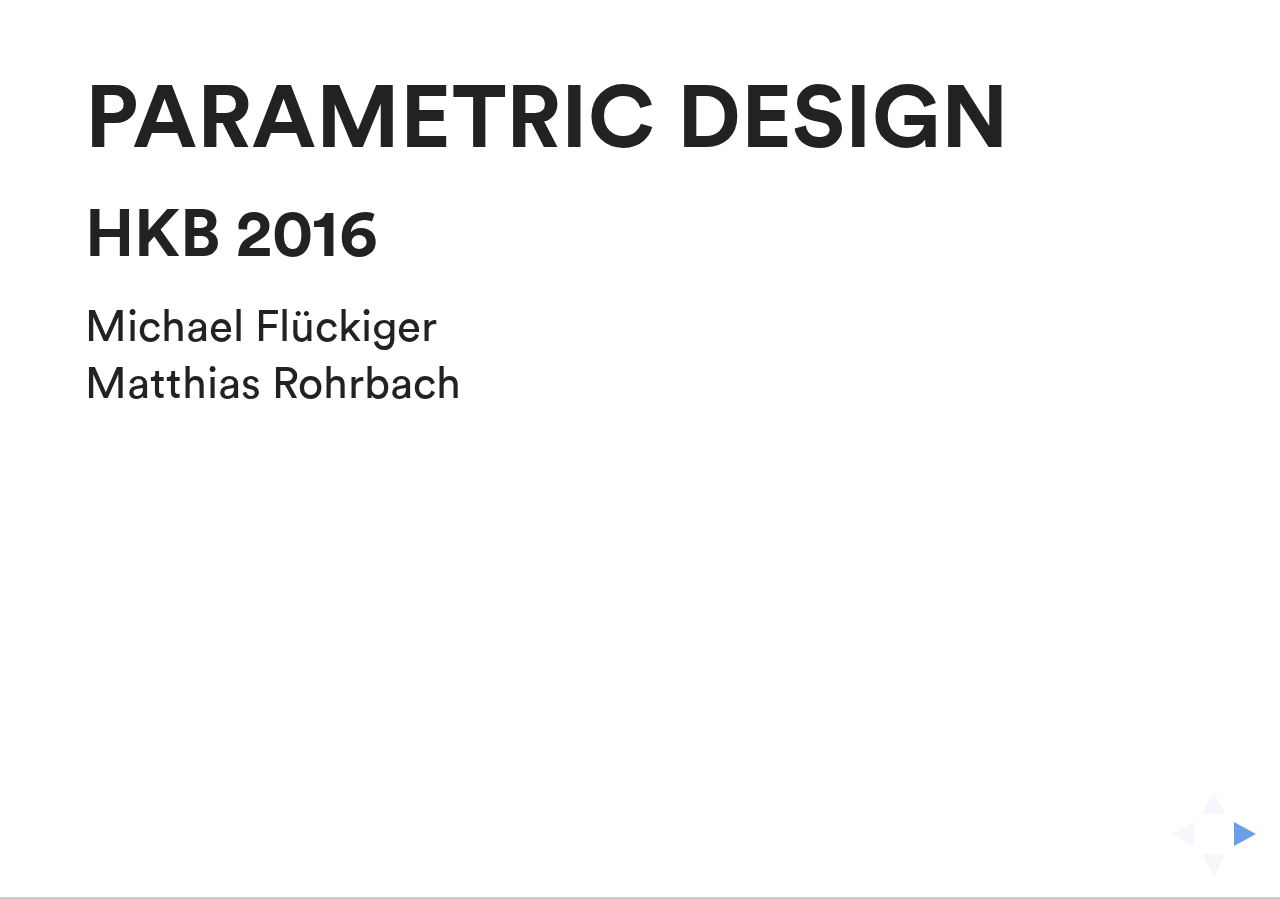
==== hkb_parametric/index.html @ 39b9b1ec "praesentation" ====
<!doctype html>
<html lang="en">

	<head>
		<meta charset="utf-8">

		<title>reveal.js – The HTML Presentation Framework</title>

		<meta name="description" content="A framework for easily creating beautiful presentations using HTML">
		<meta name="author" content="Hakim El Hattab">

		<meta name="apple-mobile-web-app-capable" content="yes">
		<meta name="apple-mobile-web-app-status-bar-style" content="black-translucent">

		<meta name="viewport" content="width=device-width, initial-scale=1.0, maximum-scale=1.0, user-scalable=no, minimal-ui">

		<link rel="stylesheet" href="css/reveal.css">
		<link rel="stylesheet" href="css/theme/robandrose.css" id="theme">

		<!-- Code syntax highlighting -->
		<link rel="stylesheet" href="lib/css/simple.css">

		<!-- Printing and PDF exports -->
		<script>
			var link = document.createElement( 'link' );
			link.rel = 'stylesheet';
			link.type = 'text/css';
			link.href = window.location.search.match( /print-pdf/gi ) ? 'css/print/pdf.css' : 'css/print/paper.css';
			document.getElementsByTagName( 'head' )[0].appendChild( link );
		</script>
	</head>

	<body>

		<div class="reveal">

			<!-- Any section element inside of this container is displayed as a slide -->
			<div class="slides">

				<section data-markdown>
						# Parametric Design
						## HKB 2016 
						Michael Flückiger  
						Matthias Rohrbach

						
				</section>

				<section data-markdown>
						## Einführung Processing
						### Geschichte:
						Processing wurde von Ben Fry und Casey Reas 2001 am MIT Media Lab entwickelt, quasi als direkter Nachfolger des «Disign by Numbers» Projekt von John Maeda, in deren Klasse sie studierten.

						Das Ziel war es eine vereinfachte Programmierumgebung zu entwickeln um einen einfachen Einstieg in die Programmierung zu ermöglichen. 

						
						
				</section>
				<section data-markdown>
					Die Basis von Processing ist die Programmiersprache JAVA. Processing ist eine Bibliothek dieser Sprache und hat alle Möglichkeiten, die auch Java bietet.

				</section>

				
				<!-- Example of nested vertical slides -->
				<section>
					<section data-markdown>
						### Processing ist:
						Eine Community und Foundation
						![alt text](img/processing/p_foundation.png "")
					</section>

					<section data-markdown>
						Eine Webseite
						![alt text](img/processing/processing_org.png "")						
					</section>
					<section data-markdown>
						… mit einem Nachschlagewerk
						![alt text](img/processing/processing_org_ref.png "")						
					</section>
		
					<section data-markdown>
						Eine IDE (integrated development environment)
						![alt text](img/processing/p_ide.png "")						
					</section>
					

					<section data-markdown>
						Ein Ecosystem mit vielen Libraries und verwandten Projekten wie P5.js
						![alt text](img/processing/p5js.png "")						
					</section>	
					<section data-markdown>
						arduino für die Mikrokontrollerprogrammierung
						![alt text](img/processing/arduino.png "")						
					</section>				
				</section>


			</div>

		</div>






		<script src="lib/js/head.min.js"></script>
		<script src="js/reveal.js"></script>

		<script>

			// Full list of configuration options available at:
			// https://github.com/hakimel/reveal.js#configuration
			Reveal.initialize({
				controls: true,
				progress: true,
				history: true,
				center: false,
				transition: 'slide', // none/fade/slide/convex/concave/zoom


				// Optional reveal.js plugins
				dependencies: [
					{ src: 'lib/js/classList.js', condition: function() { return !document.body.classList; } },
					{ src: 'plugin/markdown/marked.js', condition: function() { return !!document.querySelector( '[data-markdown]' ); } },
					{ src: 'plugin/markdown/markdown.js', condition: function() { return !!document.querySelector( '[data-markdown]' ); } },
					{ src: 'plugin/highlight/highlight.js', async: true, callback: function() { hljs.initHighlightingOnLoad(); } },
					{ src: 'plugin/zoom-js/zoom.js', async: true },
					{ src: 'plugin/notes/notes.js', async: true }
				]
			});

		</script>

	</body>
</html>
---- hkb_parametric/css/reveal.css ----
/*!
 * reveal.js
 * http://lab.hakim.se/reveal-js
 * MIT licensed
 *
 * Copyright (C) 2016 Hakim El Hattab, http://hakim.se
 */
/*********************************************
 * RESET STYLES
 *********************************************/
html, body, .reveal div, .reveal span, .reveal applet, .reveal object, .reveal iframe,
.reveal h1, .reveal h2, .reveal h3, .reveal h4, .reveal h5, .reveal h6, .reveal p, .reveal blockquote, .reveal pre,
.reveal a, .reveal abbr, .reveal acronym, .reveal address, .reveal big, .reveal cite, .reveal code,
.reveal del, .reveal dfn, .reveal em, .reveal img, .reveal ins, .reveal kbd, .reveal q, .reveal s, .reveal samp,
.reveal small, .reveal strike, .reveal strong, .reveal sub, .reveal sup, .reveal tt, .reveal var,
.reveal b, .reveal u, .reveal center,
.reveal dl, .reveal dt, .reveal dd, .reveal ol, .reveal ul, .reveal li,
.reveal fieldset, .reveal form, .reveal label, .reveal legend,
.reveal table, .reveal caption, .reveal tbody, .reveal tfoot, .reveal thead, .reveal tr, .reveal th, .reveal td,
.reveal article, .reveal aside, .reveal canvas, .reveal details, .reveal embed,
.reveal figure, .reveal figcaption, .reveal footer, .reveal header, .reveal hgroup,
.reveal menu, .reveal nav, .reveal output, .reveal ruby, .reveal section, .reveal summary,
.reveal time, .reveal mark, .reveal audio, video {
  margin: 0;
  padding: 0;
  border: 0;
  font-size: 100%;
  font: inherit;
  vertical-align: baseline; }

.reveal article, .reveal aside, .reveal details, .reveal figcaption, .reveal figure,
.reveal footer, .reveal header, .reveal hgroup, .reveal menu, .reveal nav, .reveal section {
  display: block; }

/*********************************************
 * GLOBAL STYLES
 *********************************************/
html,
body {
  width: 100%;
  height: 100%;
  overflow: hidden; }

body {
  position: relative;
  line-height: 1;
  background-color: #fff;
  color: #000; }

html:-webkit-full-screen-ancestor {
  background-color: inherit; }

html:-moz-full-screen-ancestor {
  background-color: inherit; }

/*********************************************
 * VIEW FRAGMENTS
 *********************************************/
.reveal .slides section .fragment {
  opacity: 0;
  visibility: hidden;
  -webkit-transition: all 0.2s ease;
          transition: all 0.2s ease; }
  .reveal .slides section .fragment.visible {
    opacity: 1;
    visibility: visible; }

.reveal .slides section .fragment.grow {
  opacity: 1;
  visibility: visible; }
  .reveal .slides section .fragment.grow.visible {
    -webkit-transform: scale(1.3);
        -ms-transform: scale(1.3);
            transform: scale(1.3); }

.reveal .slides section .fragment.shrink {
  opacity: 1;
  visibility: visible; }
  .reveal .slides section .fragment.shrink.visible {
    -webkit-transform: scale(0.7);
        -ms-transform: scale(0.7);
            transform: scale(0.7); }

.reveal .slides section .fragment.zoom-in {
  -webkit-transform: scale(0.1);
      -ms-transform: scale(0.1);
          transform: scale(0.1); }
  .reveal .slides section .fragment.zoom-in.visible {
    -webkit-transform: none;
        -ms-transform: none;
            transform: none; }

.reveal .slides section .fragment.fade-out {
  opacity: 1;
  visibility: visible; }
  .reveal .slides section .fragment.fade-out.visible {
    opacity: 0;
    visibility: hidden; }

.reveal .slides section .fragment.semi-fade-out {
  opacity: 1;
  visibility: visible; }
  .reveal .slides section .fragment.semi-fade-out.visible {
    opacity: 0.5;
    visibility: visible; }

.reveal .slides section .fragment.strike {
  opacity: 1;
  visibility: visible; }
  .reveal .slides section .fragment.strike.visible {
    text-decoration: line-through; }

.reveal .slides section .fragment.current-visible {
  opacity: 0;
  visibility: hidden; }
  .reveal .slides section .fragment.current-visible.current-fragment {
    opacity: 1;
    visibility: visible; }

.reveal .slides section .fragment.highlight-red,
.reveal .slides section .fragment.highlight-current-red,
.reveal .slides section .fragment.highlight-green,
.reveal .slides section .fragment.highlight-current-green,
.reveal .slides section .fragment.highlight-blue,
.reveal .slides section .fragment.highlight-current-blue {
  opacity: 1;
  visibility: visible; }

.reveal .slides section .fragment.highlight-red.visible {
  color: #ff2c2d; }

.reveal .slides section .fragment.highlight-green.visible {
  color: #17ff2e; }

.reveal .slides section .fragment.highlight-blue.visible {
  color: #1b91ff; }

.reveal .slides section .fragment.highlight-current-red.current-fragment {
  color: #ff2c2d; }

.reveal .slides section .fragment.highlight-current-green.current-fragment {
  color: #17ff2e; }

.reveal .slides section .fragment.highlight-current-blue.current-fragment {
  color: #1b91ff; }

/*********************************************
 * DEFAULT ELEMENT STYLES
 *********************************************/
/* Fixes issue in Chrome where italic fonts did not appear when printing to PDF */
.reveal:after {
  content: '';
  font-style: italic; }

.reveal iframe {
  z-index: 1; }

/** Prevents layering issues in certain browser/transition combinations */
.reveal a {
  position: relative; }

.reveal .stretch {
  max-width: none;
  max-height: none; }

.reveal pre.stretch code {
  height: 100%;
  max-height: 100%;
  box-sizing: border-box; }

/*********************************************
 * CONTROLS
 *********************************************/
.reveal .controls {
  display: none;
  position: fixed;
  width: 110px;
  height: 110px;
  z-index: 30;
  right: 10px;
  bottom: 10px;
  -webkit-user-select: none; }

.reveal .controls button {
  padding: 0;
  position: absolute;
  opacity: 0.05;
  width: 0;
  height: 0;
  background-color: transparent;
  border: 12px solid transparent;
  -webkit-transform: scale(0.9999);
      -ms-transform: scale(0.9999);
          transform: scale(0.9999);
  -webkit-transition: all 0.2s ease;
          transition: all 0.2s ease;
  -webkit-appearance: none;
  -webkit-tap-highlight-color: transparent; }

.reveal .controls .enabled {
  opacity: 0.7;
  cursor: pointer; }

.reveal .controls .enabled:active {
  margin-top: 1px; }

.reveal .controls .navigate-left {
  top: 42px;
  border-right-width: 22px;
  border-right-color: #000; }

.reveal .controls .navigate-left.fragmented {
  opacity: 0.3; }

.reveal .controls .navigate-right {
  left: 74px;
  top: 42px;
  border-left-width: 22px;
  border-left-color: #000; }

.reveal .controls .navigate-right.fragmented {
  opacity: 0.3; }

.reveal .controls .navigate-up {
  left: 42px;
  border-bottom-width: 22px;
  border-bottom-color: #000; }

.reveal .controls .navigate-up.fragmented {
  opacity: 0.3; }

.reveal .controls .navigate-down {
  left: 42px;
  top: 74px;
  border-top-width: 22px;
  border-top-color: #000; }

.reveal .controls .navigate-down.fragmented {
  opacity: 0.3; }

/*********************************************
 * PROGRESS BAR
 *********************************************/
.reveal .progress {
  position: fixed;
  display: none;
  height: 3px;
  width: 100%;
  bottom: 0;
  left: 0;
  z-index: 10;
  background-color: rgba(0, 0, 0, 0.2); }

.reveal .progress:after {
  content: '';
  display: block;
  position: absolute;
  height: 20px;
  width: 100%;
  top: -20px; }

.reveal .progress span {
  display: block;
  height: 100%;
  width: 0px;
  background-color: #000;
  -webkit-transition: width 800ms cubic-bezier(0.26, 0.86, 0.44, 0.985);
          transition: width 800ms cubic-bezier(0.26, 0.86, 0.44, 0.985); }

/*********************************************
 * SLIDE NUMBER
 *********************************************/
.reveal .slide-number {
  position: fixed;
  display: block;
  right: 8px;
  bottom: 8px;
  z-index: 31;
  font-family: Helvetica, sans-serif;
  font-size: 12px;
  line-height: 1;
  color: #fff;
  background-color: rgba(0, 0, 0, 0.4);
  padding: 5px; }

.reveal .slide-number-delimiter {
  margin: 0 3px; }

/*********************************************
 * SLIDES
 *********************************************/
.reveal {
  position: relative;
  width: 100%;
  height: 100%;
  overflow: hidden;
  -ms-touch-action: none;
      touch-action: none; }

.reveal .slides {
  position: absolute;
  width: 100%;
  height: 100%;
  top: 0;
  right: 0;
  bottom: 0;
  left: 0;
  margin: auto;
  overflow: visible;
  z-index: 1;
  text-align: center;
  -webkit-perspective: 600px;
          perspective: 600px;
  -webkit-perspective-origin: 50% 40%;
          perspective-origin: 50% 40%; }

.reveal .slides > section {
  -ms-perspective: 600px; }

.reveal .slides > section,
.reveal .slides > section > section {
  display: none;
  position: absolute;
  width: 100%;
  padding: 20px 0px;
  z-index: 10;
  -webkit-transform-style: preserve-3d;
          transform-style: preserve-3d;
  -webkit-transition: -webkit-transform-origin 800ms cubic-bezier(0.26, 0.86, 0.44, 0.985), -webkit-transform 800ms cubic-bezier(0.26, 0.86, 0.44, 0.985), visibility 800ms cubic-bezier(0.26, 0.86, 0.44, 0.985), opacity 800ms cubic-bezier(0.26, 0.86, 0.44, 0.985);
          transition: -ms-transform-origin 800ms cubic-bezier(0.26, 0.86, 0.44, 0.985), transform 800ms cubic-bezier(0.26, 0.86, 0.44, 0.985), visibility 800ms cubic-bezier(0.26, 0.86, 0.44, 0.985), opacity 800ms cubic-bezier(0.26, 0.86, 0.44, 0.985);
          transition: transform-origin 800ms cubic-bezier(0.26, 0.86, 0.44, 0.985), transform 800ms cubic-bezier(0.26, 0.86, 0.44, 0.985), visibility 800ms cubic-bezier(0.26, 0.86, 0.44, 0.985), opacity 800ms cubic-bezier(0.26, 0.86, 0.44, 0.985); }

/* Global transition speed settings */
.reveal[data-transition-speed="fast"] .slides section {
  -webkit-transition-duration: 400ms;
          transition-duration: 400ms; }

.reveal[data-transition-speed="slow"] .slides section {
  -webkit-transition-duration: 1200ms;
          transition-duration: 1200ms; }

/* Slide-specific transition speed overrides */
.reveal .slides section[data-transition-speed="fast"] {
  -webkit-transition-duration: 400ms;
          transition-duration: 400ms; }

.reveal .slides section[data-transition-speed="slow"] {
  -webkit-transition-duration: 1200ms;
          transition-duration: 1200ms; }

.reveal .slides > section.stack {
  padding-top: 0;
  padding-bottom: 0; }

.reveal .slides > section.present,
.reveal .slides > section > section.present {
  display: block;
  z-index: 11;
  opacity: 1; }

.reveal.center,
.reveal.center .slides,
.reveal.center .slides section {
  min-height: 0 !important; }

/* Don't allow interaction with invisible slides */
.reveal .slides > section.future,
.reveal .slides > section > section.future,
.reveal .slides > section.past,
.reveal .slides > section > section.past {
  pointer-events: none; }

.reveal.overview .slides > section,
.reveal.overview .slides > section > section {
  pointer-events: auto; }

.reveal .slides > section.past,
.reveal .slides > section.future,
.reveal .slides > section > section.past,
.reveal .slides > section > section.future {
  opacity: 0; }

/*********************************************
 * Mixins for readability of transitions
 *********************************************/
/*********************************************
 * SLIDE TRANSITION
 * Aliased 'linear' for backwards compatibility
 *********************************************/
.reveal.slide section {
  -webkit-backface-visibility: hidden;
          backface-visibility: hidden; }

.reveal .slides > section[data-transition=slide].past,
.reveal .slides > section[data-transition~=slide-out].past,
.reveal.slide .slides > section:not([data-transition]).past {
  -webkit-transform: translate(-150%, 0);
      -ms-transform: translate(-150%, 0);
          transform: translate(-150%, 0); }

.reveal .slides > section[data-transition=slide].future,
.reveal .slides > section[data-transition~=slide-in].future,
.reveal.slide .slides > section:not([data-transition]).future {
  -webkit-transform: translate(150%, 0);
      -ms-transform: translate(150%, 0);
          transform: translate(150%, 0); }

.reveal .slides > section > section[data-transition=slide].past,
.reveal .slides > section > section[data-transition~=slide-out].past,
.reveal.slide .slides > section > section:not([data-transition]).past {
  -webkit-transform: translate(0, -150%);
      -ms-transform: translate(0, -150%);
          transform: translate(0, -150%); }

.reveal .slides > section > section[data-transition=slide].future,
.reveal .slides > section > section[data-transition~=slide-in].future,
.reveal.slide .slides > section > section:not([data-transition]).future {
  -webkit-transform: translate(0, 150%);
      -ms-transform: translate(0, 150%);
          transform: translate(0, 150%); }

.reveal.linear section {
  -webkit-backface-visibility: hidden;
          backface-visibility: hidden; }

.reveal .slides > section[data-transition=linear].past,
.reveal .slides > section[data-transition~=linear-out].past,
.reveal.linear .slides > section:not([data-transition]).past {
  -webkit-transform: translate(-150%, 0);
      -ms-transform: translate(-150%, 0);
          transform: translate(-150%, 0); }

.reveal .slides > section[data-transition=linear].future,
.reveal .slides > section[data-transition~=linear-in].future,
.reveal.linear .slides > section:not([data-transition]).future {
  -webkit-transform: translate(150%, 0);
      -ms-transform: translate(150%, 0);
          transform: translate(150%, 0); }

.reveal .slides > section > section[data-transition=linear].past,
.reveal .slides > section > section[data-transition~=linear-out].past,
.reveal.linear .slides > section > section:not([data-transition]).past {
  -webkit-transform: translate(0, -150%);
      -ms-transform: translate(0, -150%);
          transform: translate(0, -150%); }

.reveal .slides > section > section[data-transition=linear].future,
.reveal .slides > section > section[data-transition~=linear-in].future,
.reveal.linear .slides > section > section:not([data-transition]).future {
  -webkit-transform: translate(0, 150%);
      -ms-transform: translate(0, 150%);
          transform: translate(0, 150%); }

/*********************************************
 * CONVEX TRANSITION
 * Aliased 'default' for backwards compatibility
 *********************************************/
.reveal .slides > section[data-transition=default].past,
.reveal .slides > section[data-transition~=default-out].past,
.reveal.default .slides > section:not([data-transition]).past {
  -webkit-transform: translate3d(-100%, 0, 0) rotateY(-90deg) translate3d(-100%, 0, 0);
          transform: translate3d(-100%, 0, 0) rotateY(-90deg) translate3d(-100%, 0, 0); }

.reveal .slides > section[data-transition=default].future,
.reveal .slides > section[data-transition~=default-in].future,
.reveal.default .slides > section:not([data-transition]).future {
  -webkit-transform: translate3d(100%, 0, 0) rotateY(90deg) translate3d(100%, 0, 0);
          transform: translate3d(100%, 0, 0) rotateY(90deg) translate3d(100%, 0, 0); }

.reveal .slides > section > section[data-transition=default].past,
.reveal .slides > section > section[data-transition~=default-out].past,
.reveal.default .slides > section > section:not([data-transition]).past {
  -webkit-transform: translate3d(0, -300px, 0) rotateX(70deg) translate3d(0, -300px, 0);
          transform: translate3d(0, -300px, 0) rotateX(70deg) translate3d(0, -300px, 0); }

.reveal .slides > section > section[data-transition=default].future,
.reveal .slides > section > section[data-transition~=default-in].future,
.reveal.default .slides > section > section:not([data-transition]).future {
  -webkit-transform: translate3d(0, 300px, 0) rotateX(-70deg) translate3d(0, 300px, 0);
          transform: translate3d(0, 300px, 0) rotateX(-70deg) translate3d(0, 300px, 0); }

.reveal .slides > section[data-transition=convex].past,
.reveal .slides > section[data-transition~=convex-out].past,
.reveal.convex .slides > section:not([data-transition]).past {
  -webkit-transform: translate3d(-100%, 0, 0) rotateY(-90deg) translate3d(-100%, 0, 0);
          transform: translate3d(-100%, 0, 0) rotateY(-90deg) translate3d(-100%, 0, 0); }

.reveal .slides > section[data-transition=convex].future,
.reveal .slides > section[data-transition~=convex-in].future,
.reveal.convex .slides > section:not([data-transition]).future {
  -webkit-transform: translate3d(100%, 0, 0) rotateY(90deg) translate3d(100%, 0, 0);
          transform: translate3d(100%, 0, 0) rotateY(90deg) translate3d(100%, 0, 0); }

.reveal .slides > section > section[data-transition=convex].past,
.reveal .slides > section > section[data-transition~=convex-out].past,
.reveal.convex .slides > section > section:not([data-transition]).past {
  -webkit-transform: translate3d(0, -300px, 0) rotateX(70deg) translate3d(0, -300px, 0);
          transform: translate3d(0, -300px, 0) rotateX(70deg) translate3d(0, -300px, 0); }

.reveal .slides > section > section[data-transition=convex].future,
.reveal .slides > section > section[data-transition~=convex-in].future,
.reveal.convex .slides > section > section:not([data-transition]).future {
  -webkit-transform: translate3d(0, 300px, 0) rotateX(-70deg) translate3d(0, 300px, 0);
          transform: translate3d(0, 300px, 0) rotateX(-70deg) translate3d(0, 300px, 0); }

/*********************************************
 * CONCAVE TRANSITION
 *********************************************/
.reveal .slides > section[data-transition=concave].past,
.reveal .slides > section[data-transition~=concave-out].past,
.reveal.concave .slides > section:not([data-transition]).past {
  -webkit-transform: translate3d(-100%, 0, 0) rotateY(90deg) translate3d(-100%, 0, 0);
          transform: translate3d(-100%, 0, 0) rotateY(90deg) translate3d(-100%, 0, 0); }

.reveal .slides > section[data-transition=concave].future,
.reveal .slides > section[data-transition~=concave-in].future,
.reveal.concave .slides > section:not([data-transition]).future {
  -webkit-transform: translate3d(100%, 0, 0) rotateY(-90deg) translate3d(100%, 0, 0);
          transform: translate3d(100%, 0, 0) rotateY(-90deg) translate3d(100%, 0, 0); }

.reveal .slides > section > section[data-transition=concave].past,
.reveal .slides > section > section[data-transition~=concave-out].past,
.reveal.concave .slides > section > section:not([data-transition]).past {
  -webkit-transform: translate3d(0, -80%, 0) rotateX(-70deg) translate3d(0, -80%, 0);
          transform: translate3d(0, -80%, 0) rotateX(-70deg) translate3d(0, -80%, 0); }

.reveal .slides > section > section[data-transition=concave].future,
.reveal .slides > section > section[data-transition~=concave-in].future,
.reveal.concave .slides > section > section:not([data-transition]).future {
  -webkit-transform: translate3d(0, 80%, 0) rotateX(70deg) translate3d(0, 80%, 0);
          transform: translate3d(0, 80%, 0) rotateX(70deg) translate3d(0, 80%, 0); }

/*********************************************
 * ZOOM TRANSITION
 *********************************************/
.reveal .slides section[data-transition=zoom],
.reveal.zoom .slides section:not([data-transition]) {
  -webkit-transition-timing-function: ease;
          transition-timing-function: ease; }

.reveal .slides > section[data-transition=zoom].past,
.reveal .slides > section[data-transition~=zoom-out].past,
.reveal.zoom .slides > section:not([data-transition]).past {
  visibility: hidden;
  -webkit-transform: scale(16);
      -ms-transform: scale(16);
          transform: scale(16); }

.reveal .slides > section[data-transition=zoom].future,
.reveal .slides > section[data-transition~=zoom-in].future,
.reveal.zoom .slides > section:not([data-transition]).future {
  visibility: hidden;
  -webkit-transform: scale(0.2);
      -ms-transform: scale(0.2);
          transform: scale(0.2); }

.reveal .slides > section > section[data-transition=zoom].past,
.reveal .slides > section > section[data-transition~=zoom-out].past,
.reveal.zoom .slides > section > section:not([data-transition]).past {
  -webkit-transform: translate(0, -150%);
      -ms-transform: translate(0, -150%);
          transform: translate(0, -150%); }

.reveal .slides > section > section[data-transition=zoom].future,
.reveal .slides > section > section[data-transition~=zoom-in].future,
.reveal.zoom .slides > section > section:not([data-transition]).future {
  -webkit-transform: translate(0, 150%);
      -ms-transform: translate(0, 150%);
          transform: translate(0, 150%); }

/*********************************************
 * CUBE TRANSITION
 *********************************************/
.reveal.cube .slides {
  -webkit-perspective: 1300px;
          perspective: 1300px; }

.reveal.cube .slides section {
  padding: 30px;
  min-height: 700px;
  -webkit-backface-visibility: hidden;
          backface-visibility: hidden;
  box-sizing: border-box; }

.reveal.center.cube .slides section {
  min-height: 0; }

.reveal.cube .slides section:not(.stack):before {
  content: '';
  position: absolute;
  display: block;
  width: 100%;
  height: 100%;
  left: 0;
  top: 0;
  background: rgba(0, 0, 0, 0.1);
  border-radius: 4px;
  -webkit-transform: translateZ(-20px);
          transform: translateZ(-20px); }

.reveal.cube .slides section:not(.stack):after {
  content: '';
  position: absolute;
  display: block;
  width: 90%;
  height: 30px;
  left: 5%;
  bottom: 0;
  background: none;
  z-index: 1;
  border-radius: 4px;
  box-shadow: 0px 95px 25px rgba(0, 0, 0, 0.2);
  -webkit-transform: translateZ(-90px) rotateX(65deg);
          transform: translateZ(-90px) rotateX(65deg); }

.reveal.cube .slides > section.stack {
  padding: 0;
  background: none; }

.reveal.cube .slides > section.past {
  -webkit-transform-origin: 100% 0%;
      -ms-transform-origin: 100% 0%;
          transform-origin: 100% 0%;
  -webkit-transform: translate3d(-100%, 0, 0) rotateY(-90deg);
          transform: translate3d(-100%, 0, 0) rotateY(-90deg); }

.reveal.cube .slides > section.future {
  -webkit-transform-origin: 0% 0%;
      -ms-transform-origin: 0% 0%;
          transform-origin: 0% 0%;
  -webkit-transform: translate3d(100%, 0, 0) rotateY(90deg);
          transform: translate3d(100%, 0, 0) rotateY(90deg); }

.reveal.cube .slides > section > section.past {
  -webkit-transform-origin: 0% 100%;
      -ms-transform-origin: 0% 100%;
          transform-origin: 0% 100%;
  -webkit-transform: translate3d(0, -100%, 0) rotateX(90deg);
          transform: translate3d(0, -100%, 0) rotateX(90deg); }

.reveal.cube .slides > section > section.future {
  -webkit-transform-origin: 0% 0%;
      -ms-transform-origin: 0% 0%;
          transform-origin: 0% 0%;
  -webkit-transform: translate3d(0, 100%, 0) rotateX(-90deg);
          transform: translate3d(0, 100%, 0) rotateX(-90deg); }

/*********************************************
 * PAGE TRANSITION
 *********************************************/
.reveal.page .slides {
  -webkit-perspective-origin: 0% 50%;
          perspective-origin: 0% 50%;
  -webkit-perspective: 3000px;
          perspective: 3000px; }

.reveal.page .slides section {
  padding: 30px;
  min-height: 700px;
  box-sizing: border-box; }

.reveal.page .slides section.past {
  z-index: 12; }

.reveal.page .slides section:not(.stack):before {
  content: '';
  position: absolute;
  display: block;
  width: 100%;
  height: 100%;
  left: 0;
  top: 0;
  background: rgba(0, 0, 0, 0.1);
  -webkit-transform: translateZ(-20px);
          transform: translateZ(-20px); }

.reveal.page .slides section:not(.stack):after {
  content: '';
  position: absolute;
  display: block;
  width: 90%;
  height: 30px;
  left: 5%;
  bottom: 0;
  background: none;
  z-index: 1;
  border-radius: 4px;
  box-shadow: 0px 95px 25px rgba(0, 0, 0, 0.2);
  -webkit-transform: translateZ(-90px) rotateX(65deg); }

.reveal.page .slides > section.stack {
  padding: 0;
  background: none; }

.reveal.page .slides > section.past {
  -webkit-transform-origin: 0% 0%;
      -ms-transform-origin: 0% 0%;
          transform-origin: 0% 0%;
  -webkit-transform: translate3d(-40%, 0, 0) rotateY(-80deg);
          transform: translate3d(-40%, 0, 0) rotateY(-80deg); }

.reveal.page .slides > section.future {
  -webkit-transform-origin: 100% 0%;
      -ms-transform-origin: 100% 0%;
          transform-origin: 100% 0%;
  -webkit-transform: translate3d(0, 0, 0);
          transform: translate3d(0, 0, 0); }

.reveal.page .slides > section > section.past {
  -webkit-transform-origin: 0% 0%;
      -ms-transform-origin: 0% 0%;
          transform-origin: 0% 0%;
  -webkit-transform: translate3d(0, -40%, 0) rotateX(80deg);
          transform: translate3d(0, -40%, 0) rotateX(80deg); }

.reveal.page .slides > section > section.future {
  -webkit-transform-origin: 0% 100%;
      -ms-transform-origin: 0% 100%;
          transform-origin: 0% 100%;
  -webkit-transform: translate3d(0, 0, 0);
          transform: translate3d(0, 0, 0); }

/*********************************************
 * FADE TRANSITION
 *********************************************/
.reveal .slides section[data-transition=fade],
.reveal.fade .slides section:not([data-transition]),
.reveal.fade .slides > section > section:not([data-transition]) {
  -webkit-transform: none;
      -ms-transform: none;
          transform: none;
  -webkit-transition: opacity 0.5s;
          transition: opacity 0.5s; }

.reveal.fade.overview .slides section,
.reveal.fade.overview .slides > section > section {
  -webkit-transition: none;
          transition: none; }

/*********************************************
 * NO TRANSITION
 *********************************************/
.reveal .slides section[data-transition=none],
.reveal.none .slides section:not([data-transition]) {
  -webkit-transform: none;
      -ms-transform: none;
          transform: none;
  -webkit-transition: none;
          transition: none; }

/*********************************************
 * PAUSED MODE
 *********************************************/
.reveal .pause-overlay {
  position: absolute;
  top: 0;
  left: 0;
  width: 100%;
  height: 100%;
  background: black;
  visibility: hidden;
  opacity: 0;
  z-index: 100;
  -webkit-transition: all 1s ease;
          transition: all 1s ease; }

.reveal.paused .pause-overlay {
  visibility: visible;
  opacity: 1; }

/*********************************************
 * FALLBACK
 *********************************************/
.no-transforms {
  overflow-y: auto; }

.no-transforms .reveal .slides {
  position: relative;
  width: 80%;
  height: auto !important;
  top: 0;
  left: 50%;
  margin: 0;
  text-align: center; }

.no-transforms .reveal .controls,
.no-transforms .reveal .progress {
  display: none !important; }

.no-transforms .reveal .slides section {
  display: block !important;
  opacity: 1 !important;
  position: relative !important;
  height: auto;
  min-height: 0;
  top: 0;
  left: -50%;
  margin: 70px 0;
  -webkit-transform: none;
      -ms-transform: none;
          transform: none; }

.no-transforms .reveal .slides section section {
  left: 0; }

.reveal .no-transition,
.reveal .no-transition * {
  -webkit-transition: none !important;
          transition: none !important; }

/*********************************************
 * PER-SLIDE BACKGROUNDS
 *********************************************/
.reveal .backgrounds {
  position: absolute;
  width: 100%;
  height: 100%;
  top: 0;
  left: 0;
  -webkit-perspective: 600px;
          perspective: 600px; }

.reveal .slide-background {
  display: none;
  position: absolute;
  width: 100%;
  height: 100%;
  opacity: 0;
  visibility: hidden;
  background-color: transparent;
  background-position: 50% 50%;
  background-repeat: no-repeat;
  background-size: cover;
  -webkit-transition: all 800ms cubic-bezier(0.26, 0.86, 0.44, 0.985);
          transition: all 800ms cubic-bezier(0.26, 0.86, 0.44, 0.985); }

.reveal .slide-background.stack {
  display: block; }

.reveal .slide-background.present {
  opacity: 1;
  visibility: visible; }

.print-pdf .reveal .slide-background {
  opacity: 1 !important;
  visibility: visible !important; }

/* Video backgrounds */
.reveal .slide-background video {
  position: absolute;
  width: 100%;
  height: 100%;
  max-width: none;
  max-height: none;
  top: 0;
  left: 0; }

/* Immediate transition style */
.reveal[data-background-transition=none] > .backgrounds .slide-background,
.reveal > .backgrounds .slide-background[data-background-transition=none] {
  -webkit-transition: none;
          transition: none; }

/* Slide */
.reveal[data-background-transition=slide] > .backgrounds .slide-background,
.reveal > .backgrounds .slide-background[data-background-transition=slide] {
  opacity: 1;
  -webkit-backface-visibility: hidden;
          backface-visibility: hidden; }

.reveal[data-background-transition=slide] > .backgrounds .slide-background.past,
.reveal > .backgrounds .slide-background.past[data-background-transition=slide] {
  -webkit-transform: translate(-100%, 0);
      -ms-transform: translate(-100%, 0);
          transform: translate(-100%, 0); }

.reveal[data-background-transition=slide] > .backgrounds .slide-background.future,
.reveal > .backgrounds .slide-background.future[data-background-transition=slide] {
  -webkit-transform: translate(100%, 0);
      -ms-transform: translate(100%, 0);
          transform: translate(100%, 0); }

.reveal[data-background-transition=slide] > .backgrounds .slide-background > .slide-background.past,
.reveal > .backgrounds .slide-background > .slide-background.past[data-background-transition=slide] {
  -webkit-transform: translate(0, -100%);
      -ms-transform: translate(0, -100%);
          transform: translate(0, -100%); }

.reveal[data-background-transition=slide] > .backgrounds .slide-background > .slide-background.future,
.reveal > .backgrounds .slide-background > .slide-background.future[data-background-transition=slide] {
  -webkit-transform: translate(0, 100%);
      -ms-transform: translate(0, 100%);
          transform: translate(0, 100%); }

/* Convex */
.reveal[data-background-transition=convex] > .backgrounds .slide-background.past,
.reveal > .backgrounds .slide-background.past[data-background-transition=convex] {
  opacity: 0;
  -webkit-transform: translate3d(-100%, 0, 0) rotateY(-90deg) translate3d(-100%, 0, 0);
          transform: translate3d(-100%, 0, 0) rotateY(-90deg) translate3d(-100%, 0, 0); }

.reveal[data-background-transition=convex] > .backgrounds .slide-background.future,
.reveal > .backgrounds .slide-background.future[data-background-transition=convex] {
  opacity: 0;
  -webkit-transform: translate3d(100%, 0, 0) rotateY(90deg) translate3d(100%, 0, 0);
          transform: translate3d(100%, 0, 0) rotateY(90deg) translate3d(100%, 0, 0); }

.reveal[data-background-transition=convex] > .backgrounds .slide-background > .slide-background.past,
.reveal > .backgrounds .slide-background > .slide-background.past[data-background-transition=convex] {
  opacity: 0;
  -webkit-transform: translate3d(0, -100%, 0) rotateX(90deg) translate3d(0, -100%, 0);
          transform: translate3d(0, -100%, 0) rotateX(90deg) translate3d(0, -100%, 0); }

.reveal[data-background-transition=convex] > .backgrounds .slide-background > .slide-background.future,
.reveal > .backgrounds .slide-background > .slide-background.future[data-background-transition=convex] {
  opacity: 0;
  -webkit-transform: translate3d(0, 100%, 0) rotateX(-90deg) translate3d(0, 100%, 0);
          transform: translate3d(0, 100%, 0) rotateX(-90deg) translate3d(0, 100%, 0); }

/* Concave */
.reveal[data-background-transition=concave] > .backgrounds .slide-background.past,
.reveal > .backgrounds .slide-background.past[data-background-transition=concave] {
  opacity: 0;
  -webkit-transform: translate3d(-100%, 0, 0) rotateY(90deg) translate3d(-100%, 0, 0);
          transform: translate3d(-100%, 0, 0) rotateY(90deg) translate3d(-100%, 0, 0); }

.reveal[data-background-transition=concave] > .backgrounds .slide-background.future,
.reveal > .backgrounds .slide-background.future[data-background-transition=concave] {
  opacity: 0;
  -webkit-transform: translate3d(100%, 0, 0) rotateY(-90deg) translate3d(100%, 0, 0);
          transform: translate3d(100%, 0, 0) rotateY(-90deg) translate3d(100%, 0, 0); }

.reveal[data-background-transition=concave] > .backgrounds .slide-background > .slide-background.past,
.reveal > .backgrounds .slide-background > .slide-background.past[data-background-transition=concave] {
  opacity: 0;
  -webkit-transform: translate3d(0, -100%, 0) rotateX(-90deg) translate3d(0, -100%, 0);
          transform: translate3d(0, -100%, 0) rotateX(-90deg) translate3d(0, -100%, 0); }

.reveal[data-background-transition=concave] > .backgrounds .slide-background > .slide-background.future,
.reveal > .backgrounds .slide-background > .slide-background.future[data-background-transition=concave] {
  opacity: 0;
  -webkit-transform: translate3d(0, 100%, 0) rotateX(90deg) translate3d(0, 100%, 0);
          transform: translate3d(0, 100%, 0) rotateX(90deg) translate3d(0, 100%, 0); }

/* Zoom */
.reveal[data-background-transition=zoom] > .backgrounds .slide-background,
.reveal > .backgrounds .slide-background[data-background-transition=zoom] {
  -webkit-transition-timing-function: ease;
          transition-timing-function: ease; }

.reveal[data-background-transition=zoom] > .backgrounds .slide-background.past,
.reveal > .backgrounds .slide-background.past[data-background-transition=zoom] {
  opacity: 0;
  visibility: hidden;
  -webkit-transform: scale(16);
      -ms-transform: scale(16);
          transform: scale(16); }

.reveal[data-background-transition=zoom] > .backgrounds .slide-background.future,
.reveal > .backgrounds .slide-background.future[data-background-transition=zoom] {
  opacity: 0;
  visibility: hidden;
  -webkit-transform: scale(0.2);
      -ms-transform: scale(0.2);
          transform: scale(0.2); }

.reveal[data-background-transition=zoom] > .backgrounds .slide-background > .slide-background.past,
.reveal > .backgrounds .slide-background > .slide-background.past[data-background-transition=zoom] {
  opacity: 0;
  visibility: hidden;
  -webkit-transform: scale(16);
      -ms-transform: scale(16);
          transform: scale(16); }

.reveal[data-background-transition=zoom] > .backgrounds .slide-background > .slide-background.future,
.reveal > .backgrounds .slide-background > .slide-background.future[data-background-transition=zoom] {
  opacity: 0;
  visibility: hidden;
  -webkit-transform: scale(0.2);
      -ms-transform: scale(0.2);
          transform: scale(0.2); }

/* Global transition speed settings */
.reveal[data-transition-speed="fast"] > .backgrounds .slide-background {
  -webkit-transition-duration: 400ms;
          transition-duration: 400ms; }

.reveal[data-transition-speed="slow"] > .backgrounds .slide-background {
  -webkit-transition-duration: 1200ms;
          transition-duration: 1200ms; }

/*********************************************
 * OVERVIEW
 *********************************************/
.reveal.overview {
  -webkit-perspective-origin: 50% 50%;
          perspective-origin: 50% 50%;
  -webkit-perspective: 700px;
          perspective: 700px; }
  .reveal.overview .slides section {
    height: 700px;
    opacity: 1 !important;
    overflow: hidden;
    visibility: visible !important;
    cursor: pointer;
    box-sizing: border-box; }
  .reveal.overview .slides section:hover,
  .reveal.overview .slides section.present {
    outline: 10px solid rgba(150, 150, 150, 0.4);
    outline-offset: 10px; }
  .reveal.overview .slides section .fragment {
    opacity: 1;
    -webkit-transition: none;
            transition: none; }
  .reveal.overview .slides section:after,
  .reveal.overview .slides section:before {
    display: none !important; }
  .reveal.overview .slides > section.stack {
    padding: 0;
    top: 0 !important;
    background: none;
    outline: none;
    overflow: visible; }
  .reveal.overview .backgrounds {
    -webkit-perspective: inherit;
            perspective: inherit; }
  .reveal.overview .backgrounds .slide-background {
    opacity: 1;
    visibility: visible;
    outline: 10px solid rgba(150, 150, 150, 0.1);
    outline-offset: 10px; }

.reveal.overview .slides section,
.reveal.overview-deactivating .slides section {
  -webkit-transition: none;
          transition: none; }

.reveal.overview .backgrounds .slide-background,
.reveal.overview-deactivating .backgrounds .slide-background {
  -webkit-transition: none;
          transition: none; }

.reveal.overview-animated .slides {
  -webkit-transition: -webkit-transform 0.4s ease;
          transition: transform 0.4s ease; }

/*********************************************
 * RTL SUPPORT
 *********************************************/
.reveal.rtl .slides,
.reveal.rtl .slides h1,
.reveal.rtl .slides h2,
.reveal.rtl .slides h3,
.reveal.rtl .slides h4,
.reveal.rtl .slides h5,
.reveal.rtl .slides h6 {
  direction: rtl;
  font-family: sans-serif; }

.reveal.rtl pre,
.reveal.rtl code {
  direction: ltr; }

.reveal.rtl ol,
.reveal.rtl ul {
  text-align: right; }

.reveal.rtl .progress span {
  float: right; }

/*********************************************
 * PARALLAX BACKGROUND
 *********************************************/
.reveal.has-parallax-background .backgrounds {
  -webkit-transition: all 0.8s ease;
          transition: all 0.8s ease; }

/* Global transition speed settings */
.reveal.has-parallax-background[data-transition-speed="fast"] .backgrounds {
  -webkit-transition-duration: 400ms;
          transition-duration: 400ms; }

.reveal.has-parallax-background[data-transition-speed="slow"] .backgrounds {
  -webkit-transition-duration: 1200ms;
          transition-duration: 1200ms; }

/*********************************************
 * LINK PREVIEW OVERLAY
 *********************************************/
.reveal .overlay {
  position: absolute;
  top: 0;
  left: 0;
  width: 100%;
  height: 100%;
  z-index: 1000;
  background: rgba(0, 0, 0, 0.9);
  opacity: 0;
  visibility: hidden;
  -webkit-transition: all 0.3s ease;
          transition: all 0.3s ease; }

.reveal .overlay.visible {
  opacity: 1;
  visibility: visible; }

.reveal .overlay .spinner {
  position: absolute;
  display: block;
  top: 50%;
  left: 50%;
  width: 32px;
  height: 32px;
  margin: -16px 0 0 -16px;
  z-index: 10;
  background-image: url([data-uri]%2F%2F%2F6%2Bvr8nJybW1tcDAwOjo6Nvb26ioqKOjo7Ozs%2FLy8vz8%2FAAAAAAAAAAAACH%2FC05FVFNDQVBFMi4wAwEAAAAh%2FhpDcmVhdGVkIHdpdGggYWpheGxvYWQuaW5mbwAh%[base64]%2FV%2FnmOM82XiHRLYKhKP1oZmADdEAAAh%2BQQJCgAAACwAAAAAIAAgAAAE6hDISWlZpOrNp1lGNRSdRpDUolIGw5RUYhhHukqFu8DsrEyqnWThGvAmhVlteBvojpTDDBUEIFwMFBRAmBkSgOrBFZogCASwBDEY%2FCZSg7GSE0gSCjQBMVG023xWBhklAnoEdhQEfyNqMIcKjhRsjEdnezB%2BA4k8gTwJhFuiW4dokXiloUepBAp5qaKpp6%2BHo7aWW54wl7obvEe0kRuoplCGepwSx2jJvqHEmGt6whJpGpfJCHmOoNHKaHx61WiSR92E4lbFoq%2BB6QDtuetcaBPnW6%2BO7wDHpIiK9SaVK5GgV543tzjgGcghAgAh%[base64]%2B%2BG%2Bw48edZPK%2BM6hLJpQg484enXIdQFSS1u6UhksENEQAAIfkECQoAAAAsAAAAACAAIAAABOcQyEmpGKLqzWcZRVUQnZYg1aBSh2GUVEIQ2aQOE%2BG%2BcD4ntpWkZQj1JIiZIogDFFyHI0UxQwFugMSOFIPJftfVAEoZLBbcLEFhlQiqGp1Vd140AUklUN3eCA51C1EWMzMCezCBBmkxVIVHBWd3HHl9JQOIJSdSnJ0TDKChCwUJjoWMPaGqDKannasMo6WnM562R5YluZRwur0wpgqZE7NKUm%2BFNRPIhjBJxKZteWuIBMN4zRMIVIhffcgojwCF117i4nlLnY5ztRLsnOk%2BaV%2BoJY7V7m76PdkS4trKcdg0Zc0tTcKkRAAAIfkECQoAAAAsAAAAACAAIAAABO4QyEkpKqjqzScpRaVkXZWQEximw1BSCUEIlDohrft6cpKCk5xid5MNJTaAIkekKGQkWyKHkvhKsR7ARmitkAYDYRIbUQRQjWBwJRzChi9CRlBcY1UN4g0%[base64]%[base64]%2BE71SRQeyqUToLA7VxF0JDyIQh%2FMVVPMt1ECZlfcjZJ9mIKoaTl1MRIl5o4CUKXOwmyrCInCKqcWtvadL2SYhyASyNDJ0uIiRMDjI0Fd30%2FiI2UA5GSS5UDj2l6NoqgOgN4gksEBgYFf0FDqKgHnyZ9OX8HrgYHdHpcHQULXAS2qKpENRg7eAMLC7kTBaixUYFkKAzWAAnLC7FLVxLWDBLKCwaKTULgEwbLA4hJtOkSBNqITT3xEgfLpBtzE%2FjiuL04RGEBgwWhShRgQExHBAAh%2BQQJCgAAACwAAAAAIAAgAAAE7xDISWlSqerNpyJKhWRdlSAVoVLCWk6JKlAqAavhO9UkUHsqlE6CwO1cRdCQ8iEIfzFVTzLdRAmZX3I2SfZiCqGk5dTESJeaOAlClzsJsqwiJwiqnFrb2nS9kmIcgEsjQydLiIlHehhpejaIjzh9eomSjZR%[base64]%2BE71SRQeyqUToLA7VxF0JDyIQh%[base64]%2BE71SRQeyqUToLA7VxF0JDyIQh%2FMVVPMt1ECZlfcjZJ9mIKoaTl1MRIl5o4CUKXOwmyrCInCKqcWtvadL2SYhyASyNDJ0uIiUd6GAULDJCRiXo1CpGXDJOUjY%2BYip9DhToJA4RBLwMLCwVDfRgbBAaqqoZ1XBMHswsHtxtFaH1iqaoGNgAIxRpbFAgfPQSqpbgGBqUD1wBXeCYp1AYZ19JJOYgH1KwA4UBvQwXUBxPqVD9L3sbp2BNk2xvvFPJd%2BMFCN6HAAIKgNggY0KtEBAAh%[base64]%2BvsYMDAzZQPC9VCNkDWUhGkuE5PxJNwiUK4UfLzOlD4WvzAHaoG9nxPi5d%2BjYUqfAhhykOFwJWiAAAIfkECQoAAAAsAAAAACAAIAAABPAQyElpUqnqzaciSoVkXVUMFaFSwlpOCcMYlErAavhOMnNLNo8KsZsMZItJEIDIFSkLGQoQTNhIsFehRww2CQLKF0tYGKYSg%2BygsZIuNqJksKgbfgIGepNo2cIUB3V1B3IvNiBYNQaDSTtfhhx0CwVPI0UJe0%2Bbm4g5VgcGoqOcnjmjqDSdnhgEoamcsZuXO1aWQy8KAwOAuTYYGwi7w5h%2BKr0SJ8MFihpNbx%2B4Erq7BYBuzsdiH1jCAzoSfl0rVirNbRXlBBlLX%2BBP0XJLAPGzTkAuAOqb0WT5AH7OcdCm5B8TgRwSRKIHQtaLCwg1RAAAOwAAAAAAAAAAAA%3D%3D);
  visibility: visible;
  opacity: 0.6;
  -webkit-transition: all 0.3s ease;
          transition: all 0.3s ease; }

.reveal .overlay header {
  position: absolute;
  left: 0;
  top: 0;
  width: 100%;
  height: 40px;
  z-index: 2;
  border-bottom: 1px solid #222; }

.reveal .overlay header a {
  display: inline-block;
  width: 40px;
  height: 40px;
  padding: 0 10px;
  float: right;
  opacity: 0.6;
  box-sizing: border-box; }

.reveal .overlay header a:hover {
  opacity: 1; }

.reveal .overlay header a .icon {
  display: inline-block;
  width: 20px;
  height: 20px;
  background-position: 50% 50%;
  background-size: 100%;
  background-repeat: no-repeat; }

.reveal .overlay header a.close .icon {
  background-image: url([data-uri]); }

.reveal .overlay header a.external .icon {
  background-image: url([data-uri]); }

.reveal .overlay .viewport {
  position: absolute;
  top: 40px;
  right: 0;
  bottom: 0;
  left: 0; }

.reveal .overlay.overlay-preview .viewport iframe {
  width: 100%;
  height: 100%;
  max-width: 100%;
  max-height: 100%;
  border: 0;
  opacity: 0;
  visibility: hidden;
  -webkit-transition: all 0.3s ease;
          transition: all 0.3s ease; }

.reveal .overlay.overlay-preview.loaded .viewport iframe {
  opacity: 1;
  visibility: visible; }

.reveal .overlay.overlay-preview.loaded .spinner {
  opacity: 0;
  visibility: hidden;
  -webkit-transform: scale(0.2);
      -ms-transform: scale(0.2);
          transform: scale(0.2); }

.reveal .overlay.overlay-help .viewport {
  overflow: auto;
  color: #fff; }

.reveal .overlay.overlay-help .viewport .viewport-inner {
  width: 600px;
  margin: 0 auto;
  padding: 60px;
  text-align: center;
  letter-spacing: normal; }

.reveal .overlay.overlay-help .viewport .viewport-inner .title {
  font-size: 20px; }

.reveal .overlay.overlay-help .viewport .viewport-inner table {
  border: 1px solid #fff;
  border-collapse: collapse;
  font-size: 14px; }

.reveal .overlay.overlay-help .viewport .viewport-inner table th,
.reveal .overlay.overlay-help .viewport .viewport-inner table td {
  width: 200px;
  padding: 10px;
  border: 1px solid #fff;
  vertical-align: middle; }

.reveal .overlay.overlay-help .viewport .viewport-inner table th {
  padding-top: 20px;
  padding-bottom: 20px; }

/*********************************************
 * PLAYBACK COMPONENT
 *********************************************/
.reveal .playback {
  position: fixed;
  left: 15px;
  bottom: 20px;
  z-index: 30;
  cursor: pointer;
  -webkit-transition: all 400ms ease;
          transition: all 400ms ease; }

.reveal.overview .playback {
  opacity: 0;
  visibility: hidden; }

/*********************************************
 * ROLLING LINKS
 *********************************************/
.reveal .roll {
  display: inline-block;
  line-height: 1.2;
  overflow: hidden;
  vertical-align: top;
  -webkit-perspective: 400px;
          perspective: 400px;
  -webkit-perspective-origin: 50% 50%;
          perspective-origin: 50% 50%; }

.reveal .roll:hover {
  background: none;
  text-shadow: none; }

.reveal .roll span {
  display: block;
  position: relative;
  padding: 0 2px;
  pointer-events: none;
  -webkit-transition: all 400ms ease;
          transition: all 400ms ease;
  -webkit-transform-origin: 50% 0%;
      -ms-transform-origin: 50% 0%;
          transform-origin: 50% 0%;
  -webkit-transform-style: preserve-3d;
          transform-style: preserve-3d;
  -webkit-backface-visibility: hidden;
          backface-visibility: hidden; }

.reveal .roll:hover span {
  background: rgba(0, 0, 0, 0.5);
  -webkit-transform: translate3d(0px, 0px, -45px) rotateX(90deg);
          transform: translate3d(0px, 0px, -45px) rotateX(90deg); }

.reveal .roll span:after {
  content: attr(data-title);
  display: block;
  position: absolute;
  left: 0;
  top: 0;
  padding: 0 2px;
  -webkit-backface-visibility: hidden;
          backface-visibility: hidden;
  -webkit-transform-origin: 50% 0%;
      -ms-transform-origin: 50% 0%;
          transform-origin: 50% 0%;
  -webkit-transform: translate3d(0px, 110%, 0px) rotateX(-90deg);
          transform: translate3d(0px, 110%, 0px) rotateX(-90deg); }

/*********************************************
 * SPEAKER NOTES
 *********************************************/
.reveal aside.notes {
  display: none; }

.reveal .speaker-notes {
  display: none;
  position: absolute;
  width: 70%;
  max-height: 15%;
  left: 15%;
  bottom: 26px;
  padding: 10px;
  z-index: 1;
  font-size: 18px;
  line-height: 1.4;
  color: #fff;
  background-color: rgba(0, 0, 0, 0.5);
  overflow: auto;
  box-sizing: border-box;
  text-align: left;
  font-family: Helvetica, sans-serif;
  -webkit-overflow-scrolling: touch; }

.reveal .speaker-notes.visible:not(:empty) {
  display: block; }

@media screen and (max-width: 1024px) {
  .reveal .speaker-notes {
    font-size: 14px; } }

@media screen and (max-width: 600px) {
  .reveal .speaker-notes {
    width: 90%;
    left: 5%; } }

/*********************************************
 * ZOOM PLUGIN
 *********************************************/
.zoomed .reveal *,
.zoomed .reveal *:before,
.zoomed .reveal *:after {
  -webkit-backface-visibility: visible !important;
          backface-visibility: visible !important; }

.zoomed .reveal .progress,
.zoomed .reveal .controls {
  opacity: 0; }

.zoomed .reveal .roll span {
  background: none; }

.zoomed .reveal .roll span:after {
  visibility: hidden; }
---- hkb_parametric/css/theme/robandrose.css ----
@import url(../../lib/font/circular/font.css);
section.has-dark-background, section.has-dark-background h1, section.has-dark-background h2, section.has-dark-background h3, section.has-dark-background h4, section.has-dark-background h5, section.has-dark-background h6 {
  color: #fff; }

.reveal .slides > section,
.reveal .slides > section > section {
  line-height: 1.3;
  font-weight: inherit;
  text-align: left; }

/*********************************************
 * GLOBAL STYLES
 *********************************************/
body {
  background: #fff;
  background-color: #fff; }

.reveal {
  font-family: "Circular Pro", Helvetica, sans-serif;
  font-size: 38px;
  font-weight: normal;
  color: #222; }

::selection {
  color: #fff;
  background: #98bdef;
  text-shadow: none; }

.reveal .slides > section,
.reveal .slides > section > section {
  line-height: 1.3;
  font-weight: inherit; }

/*********************************************
 * HEADERS
 *********************************************/
.reveal h1,
.reveal h2,
.reveal h3,
.reveal h4,
.reveal h5,
.reveal h6 {
  margin: 0 0 20px 0;
  color: #222;
  font-family: "Circular Pro", Helvetica, sans-serif;
  font-weight: 600;
  line-height: 1.2;
  letter-spacing: normal;
  text-transform: uppercase;
  text-shadow: none;
  word-wrap: break-word; }

.reveal h1 {
  font-size: 2em; }

.reveal h2 {
  font-size: 1.5em; }

.reveal h3 {
  font-size: 1.2em; }

.reveal h4 {
  font-size: 1em; }

.reveal h1 {
  text-shadow: none; }

/*********************************************
 * OTHER
 *********************************************/
.reveal p {
  margin: 20px 0;
  line-height: 1.3; }

/* Ensure certain elements are never larger than the slide itself */
.reveal img,
.reveal video,
.reveal iframe {
  max-width: 95%;
  max-height: 95%; }

.reveal strong,
.reveal b {
  font-weight: bold; }

.reveal em {
  font-style: italic; }

.reveal ol,
.reveal dl,
.reveal ul {
  display: inline-block;
  text-align: left;
  margin: 0 0 0 1em; }

.reveal ol {
  list-style-type: decimal; }

.reveal ul {
  list-style-type: disc; }

.reveal ul ul {
  list-style-type: square; }

.reveal ul ul ul {
  list-style-type: circle; }

.reveal ul ul,
.reveal ul ol,
.reveal ol ol,
.reveal ol ul {
  display: block;
  margin-left: 40px; }

.reveal dt {
  font-weight: bold; }

.reveal dd {
  margin-left: 40px; }

.reveal q,
.reveal blockquote {
  quotes: none; }

.reveal blockquote {
  display: block;
  position: relative;
  width: 70%;
  margin: 20px auto;
  padding: 5px;
  font-style: italic;
  background: rgba(255, 255, 255, 0.05);
  box-shadow: 0px 0px 2px rgba(0, 0, 0, 0.2); }

.reveal blockquote p:first-child,
.reveal blockquote p:last-child {
  display: inline-block; }

.reveal q {
  font-style: italic; }

.reveal pre {
  display: block;
  position: relative;
  width: 90%;
  margin: 20px auto;
  text-align: left;
  font-size: 0.55em;
  font-family: monospace;
  line-height: 1.2em;
  word-wrap: break-word;
  box-shadow: 0px 0px 6px rgba(0, 0, 0, 0.3); }

.reveal code {
  font-family: monospace; }

.reveal pre code {
  display: block;
  padding: 5px;
  overflow: auto;
  max-height: 400px;
  word-wrap: normal; }

.reveal table {
  margin: auto;
  border-collapse: collapse;
  border-spacing: 0; }

.reveal table th {
  font-weight: bold; }

.reveal table th,
.reveal table td {
  text-align: left;
  padding: 0.2em 0.5em 0.2em 0.5em;
  border-bottom: 1px solid; }

.reveal table th[align="center"],
.reveal table td[align="center"] {
  text-align: center; }

.reveal table th[align="right"],
.reveal table td[align="right"] {
  text-align: right; }

.reveal table tr:last-child td {
  border-bottom: none; }

.reveal sup {
  vertical-align: super; }

.reveal sub {
  vertical-align: sub; }

.reveal small {
  display: inline-block;
  font-size: 0.6em;
  line-height: 1.2em;
  vertical-align: top; }

.reveal small * {
  vertical-align: top; }

/*********************************************
 * LINKS
 *********************************************/
.reveal a {
  color: #2a76dd;
  text-decoration: none;
  -webkit-transition: color .15s ease;
  -moz-transition: color .15s ease;
  transition: color .15s ease; }

.reveal a:hover {
  color: #6ca0e8;
  text-shadow: none;
  border: none; }

.reveal .roll span:after {
  color: #fff;
  background: #1a53a1; }

/*********************************************
 * IMAGES
 *********************************************/
.reveal section img {
  margin: 15px 0px;
  background: rgba(255, 255, 255, 0.12);
  border: 4px solid #222;
  box-shadow: 0 0 10px rgba(0, 0, 0, 0.15); }

.reveal section img.plain {
  border: 0;
  box-shadow: none; }

.reveal a img {
  -webkit-transition: all .15s linear;
  -moz-transition: all .15s linear;
  transition: all .15s linear; }

.reveal a:hover img {
  background: rgba(255, 255, 255, 0.2);
  border-color: #2a76dd;
  box-shadow: 0 0 20px rgba(0, 0, 0, 0.55); }

/*********************************************
 * NAVIGATION CONTROLS
 *********************************************/
.reveal .controls .navigate-left,
.reveal .controls .navigate-left.enabled {
  border-right-color: #2a76dd; }

.reveal .controls .navigate-right,
.reveal .controls .navigate-right.enabled {
  border-left-color: #2a76dd; }

.reveal .controls .navigate-up,
.reveal .controls .navigate-up.enabled {
  border-bottom-color: #2a76dd; }

.reveal .controls .navigate-down,
.reveal .controls .navigate-down.enabled {
  border-top-color: #2a76dd; }

.reveal .controls .navigate-left.enabled:hover {
  border-right-color: #6ca0e8; }

.reveal .controls .navigate-right.enabled:hover {
  border-left-color: #6ca0e8; }

.reveal .controls .navigate-up.enabled:hover {
  border-bottom-color: #6ca0e8; }

.reveal .controls .navigate-down.enabled:hover {
  border-top-color: #6ca0e8; }

/*********************************************
 * PROGRESS BAR
 *********************************************/
.reveal .progress {
  background: rgba(0, 0, 0, 0.2); }

.reveal .progress span {
  background: #2a76dd;
  -webkit-transition: width 800ms cubic-bezier(0.26, 0.86, 0.44, 0.985);
  -moz-transition: width 800ms cubic-bezier(0.26, 0.86, 0.44, 0.985);
  transition: width 800ms cubic-bezier(0.26, 0.86, 0.44, 0.985); }

.reveal section img {
  border: none;
  box-shadow: none; }
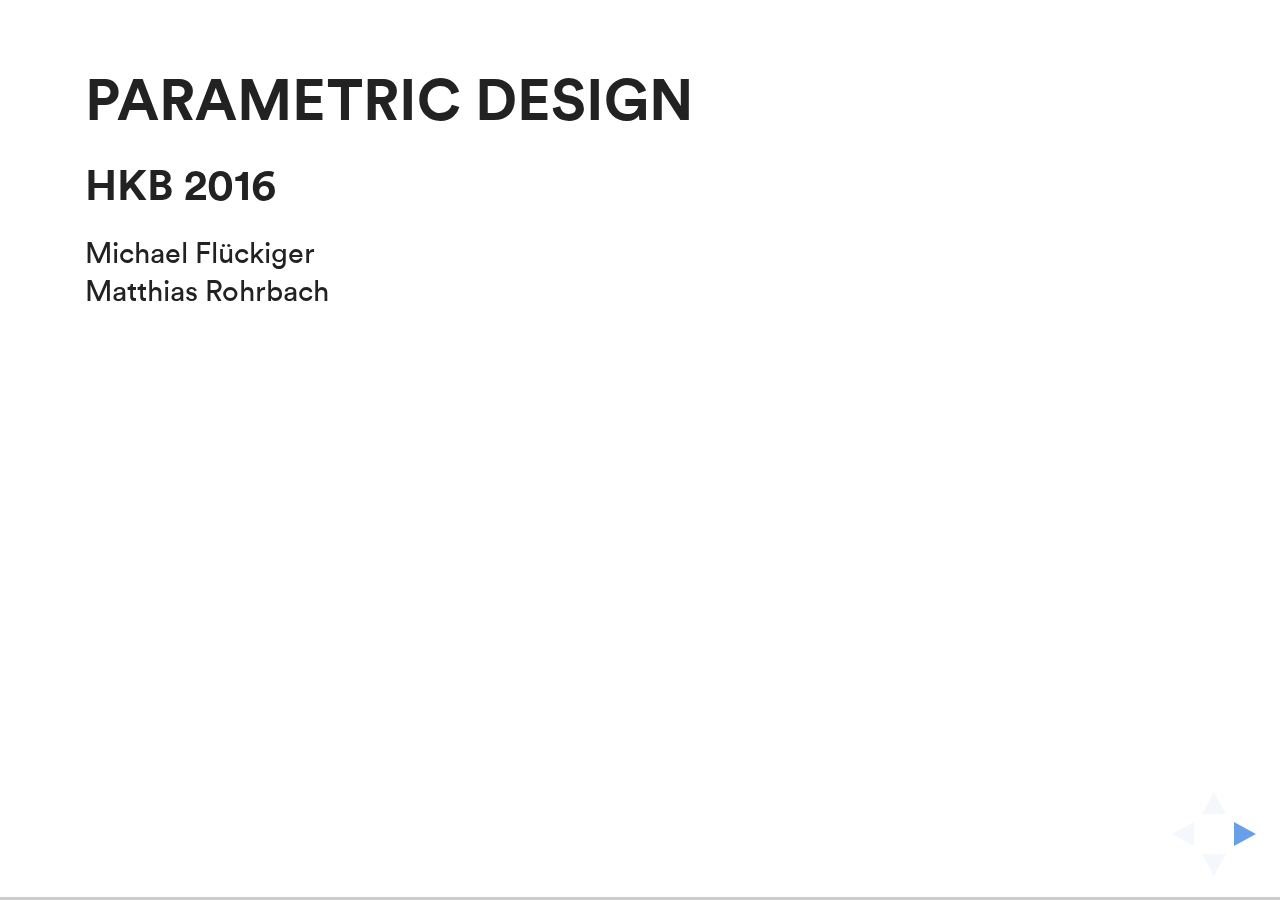
==== commit 434dc918: "asdf" ====
--- a/hkb_parametric/index.html
+++ b/hkb_parametric/index.html
@@ -46,6 +46,42 @@
 						
 				</section>
 
+			<section data-markdown>
+					# Was ist parametrisches Design?
+					Aus einem Papier über die Software Rokfor von Urs Hofer über Paramteric Design:
+  					> «Sich wiederholende Aufgaben werden automatisiert: Die Arbeit des Gestalters verschiebt sich von der Gestaltung einzelner Dokumente zur Gestaltung eines einzigen Regelwerks für das komplette Ergebnis.
+
+						
+				</section>
+
+
+				<section data-markdown>
+					> Die Gestaltung ist nicht ein nachgeschobener Prozess, sondern wird vorgezogen. Sie bedeutet nicht mehr nur Formgebung, sondern Regeldefinition. Damit ist die Gestaltung nicht mehr reaktiv, sondern aktiv: Sie orientiert sich nicht mehr am Ist-, sondern am Was- wäre-wenn-Zustand. Der Gestalter positioniert nicht Elemente, sondern er beschreibt, wie er auf diese Position gestossen ist. Die Beschreibung muss dabei gewisse Rahmenbedingungen erfüllen: Sie muss etwa logisch nachvollziehbar sein und sie braucht die Charakteristika eines Algorithmus. Intuition und Gefühl müssen dabei für einen Computer ausführbar formuliert werden.»
+						
+				</section>
+
+				<section data-markdown>
+					### Wann benötigt man parametrisches Design?
+					Der Begriff stammt ursprünglich aus der Architektur:
+
+						
+				</section>
+
+				<section data-markdown>
+		
+Parametrisches Design wird dann relevant, wenn die hohe Komplexität eines Systems eine manuelle Gestaltung extrem Arbeitsintensiv und mühsam macht, und wenn viele Abhängigkeiten zwischen den einzelnen Gestaltungseelementen bestehen, und Parameter die sich gegenseitig beeinflussen. So zum Beispiel bei architektonischen Entwürfen oder bei komplexen Datenvisualisierungen etc. aber auch bei grafischen Elementen, Schriften etc.
+
+Parametrisches Gestalten aus der Not
+– hohe Komplexität meistern,
+– aufwändige, repetitive Arbeiten verhindern
+
+Parametrisches Gestalten aus der Freude am Algorithmischen
+– hohe Komplexität herstellen an Orten, wo diese gar nicht zwingend ist.
+– Auf Formensprachen gelangen, die erst aus dem Algorithmus entstanden sind, und nicht mit Papier und Schere / Stift herstellbar wären
+
+				</section>
+
+
 				<section data-markdown>
 						## Einführung Processing
 						### Geschichte:
@@ -57,6 +93,7 @@
 						
 				</section>
 				<section data-markdown>
+					### Basis
 					Die Basis von Processing ist die Programmiersprache JAVA. Processing ist eine Bibliothek dieser Sprache und hat alle Möglichkeiten, die auch Java bietet.
 
 				</section>
--- a/hkb_parametric/css/theme/robandrose.css
+++ b/hkb_parametric/css/theme/robandrose.css
@@ -17,7 +17,7 @@
 
 .reveal {
   font-family: "Circular Pro", Helvetica, sans-serif;
-  font-size: 38px;
+  font-size: 25px;
   font-weight: normal;
   color: #222; }
 
@@ -289,3 +289,12 @@
 .reveal section img {
   border: none;
   box-shadow: none; }
+
+.reveal blockquote {
+  box-shadow: none;
+  border-left: 1px solid;
+  padding-left: 1em;
+  margin: 2em 0 2em 3em; }
+  .reveal blockquote p {
+    padding: 0;
+    margin: 0; }
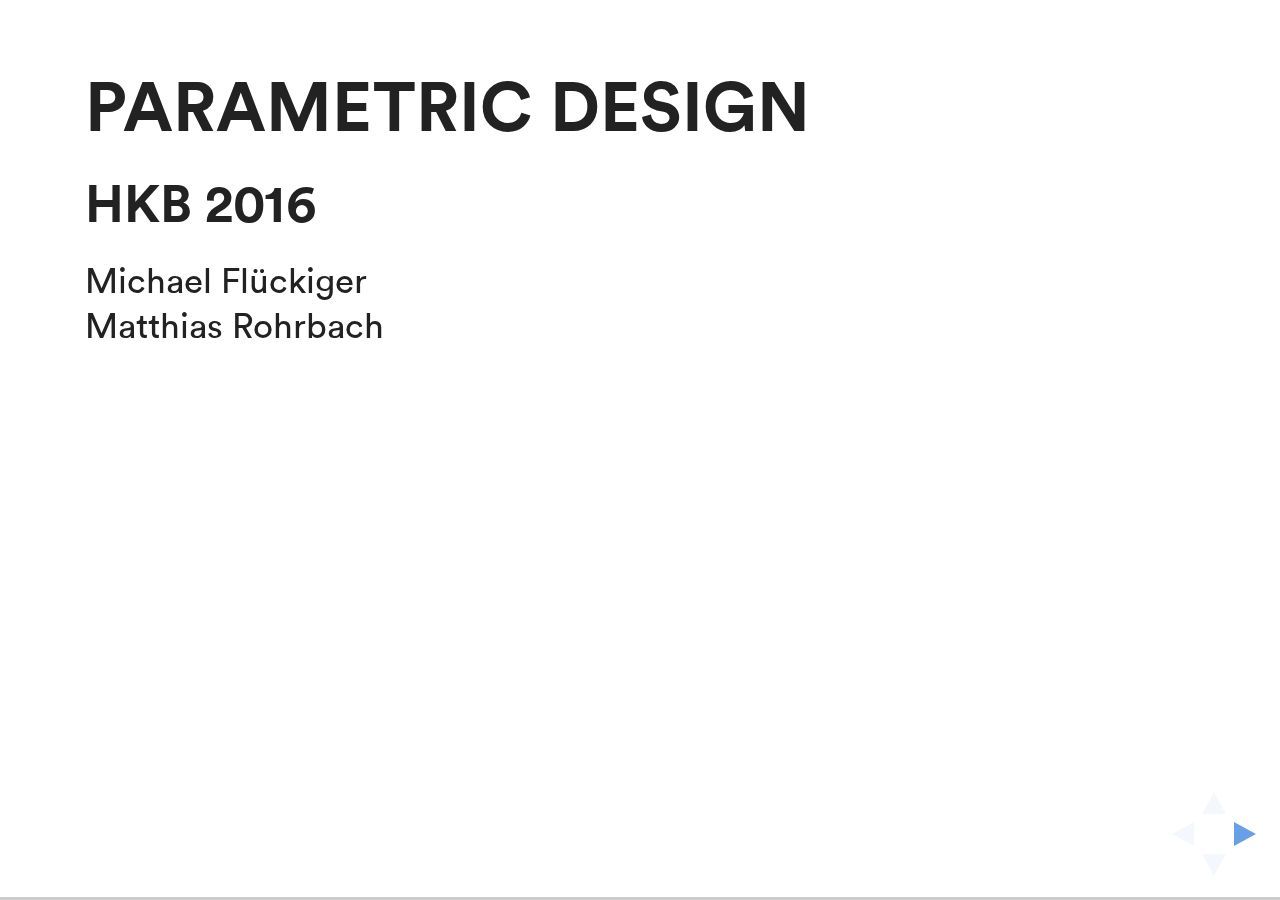
==== commit d83130b2: "latest changes" ====
--- a/hkb_parametric/index.html
+++ b/hkb_parametric/index.html
@@ -63,7 +63,7 @@
 				<section data-markdown>
 					### Wann benötigt man parametrisches Design?
 					Der Begriff stammt ursprünglich aus der Architektur:
-
+![alt text](img/parametric/architektur.png "")
 						
 				</section>
 
--- a/hkb_parametric/css/theme/robandrose.css
+++ b/hkb_parametric/css/theme/robandrose.css
@@ -17,7 +17,7 @@
 
 .reveal {
   font-family: "Circular Pro", Helvetica, sans-serif;
-  font-size: 25px;
+  font-size: 30px;
   font-weight: normal;
   color: #222; }
 
